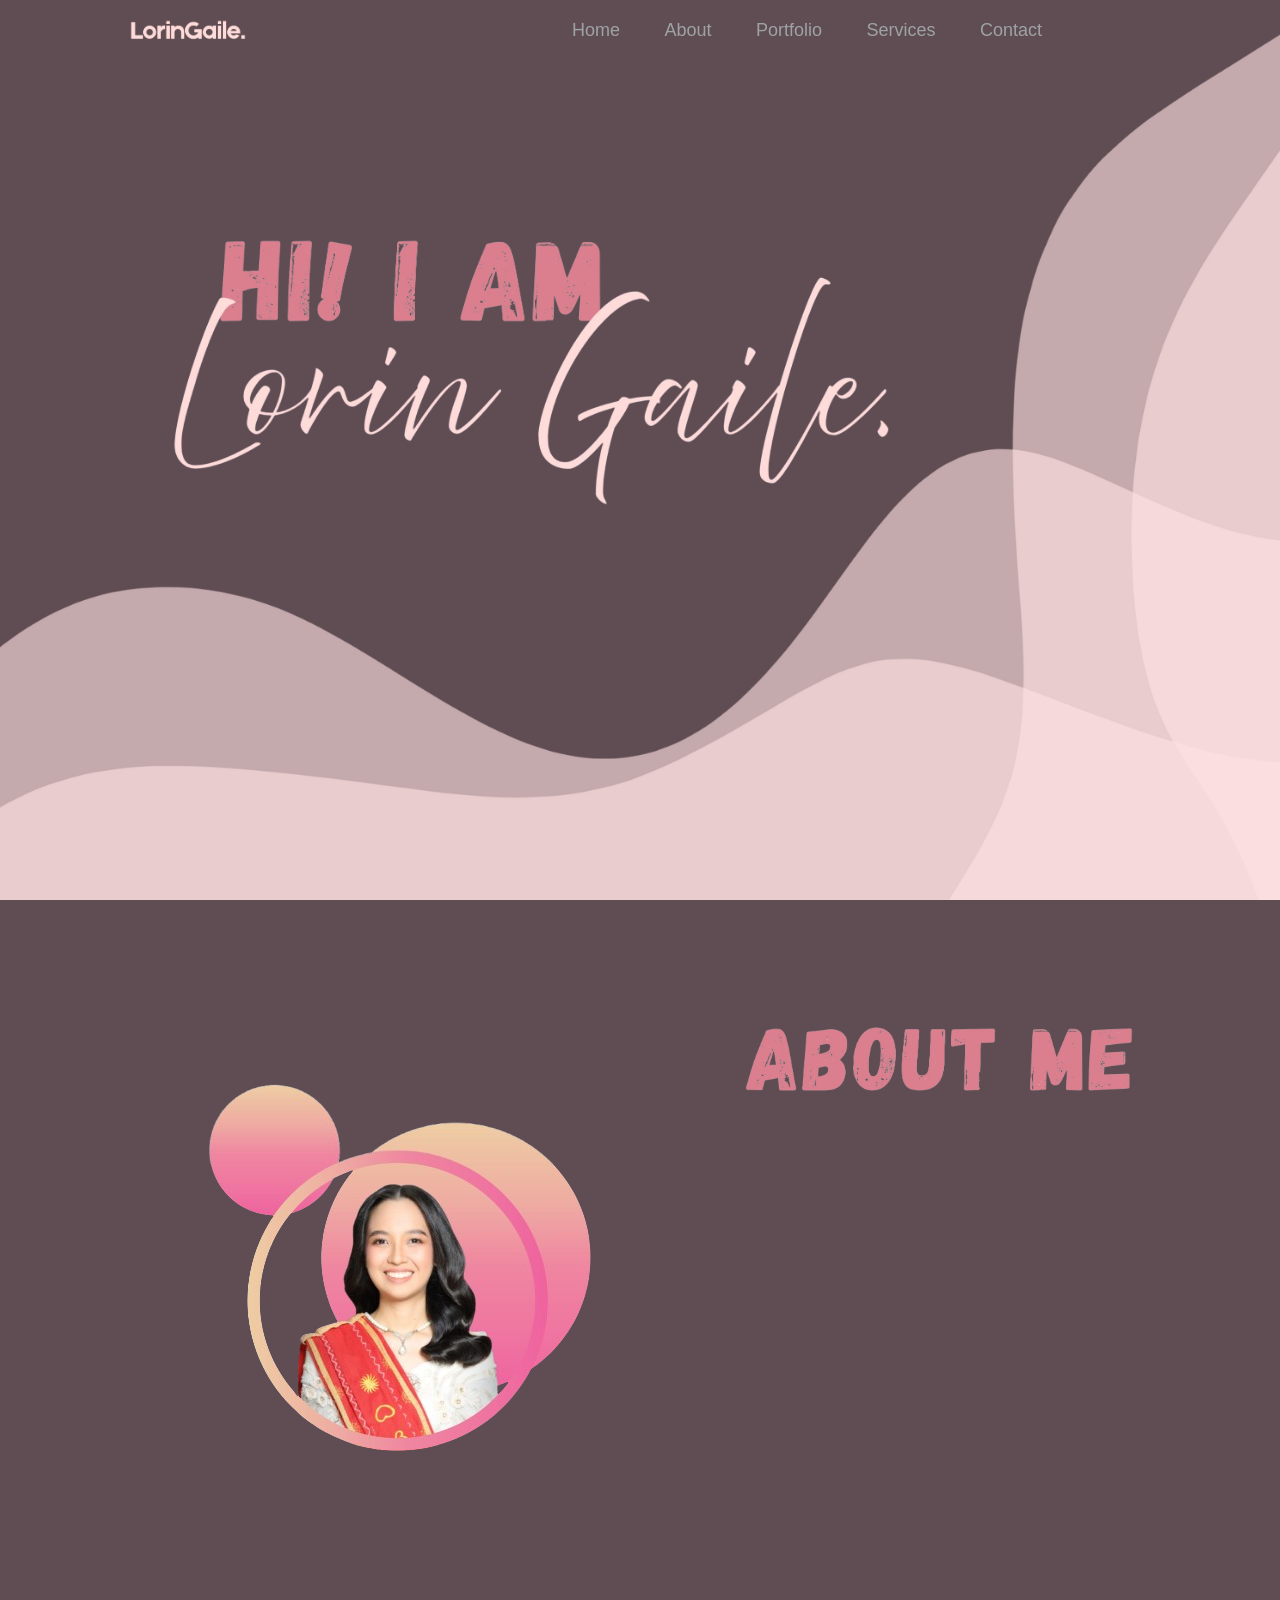
==== index.html @ 3f347f38 "Initial Commit" ====
<!DOCTYPE html>
<html lang="en">
<head>
    <meta charset="UTF-8">
    <meta name="viewport" content="width=device-width, initial-scale=1.0">
    <title>Lorin Gaile's Portfolio Website</title>
    <link rel="stylesheet" href="style.css">
</head>
<body>
    <div id="header">
        <div class="container">
            <nav>
                <img src="images/logo_name/LorinGaile_SoftBlush1-removebg-preview.png" class="logo">
                 <ul>
                    <a href="#"><li>Home</li></a>
                    <a href="#"><li>About</li></a>
                    <a href="#"><li>Portfolio</li></a>
                    <a href="#"><li>Services</li></a>
                    <a href="#"><li>Contact</li></a>
                 </ul>
            </nav>
            <div class="dashboard-text">
                <img src="images/dashb_text/hi-removebg-preview.png" class="hi">
                <img src="images/dashb_text/lorin_gaile-removebg-preview.png" class="name">
            </div>
        </div>
    </div>
    <!-- about section -->
    <div id="about">
        <div class="container2">
            <div class="row">
                <div class="about-col-1">
                    <img src="images/about_me/self-photo.png">
                </div>
                <div class="about-col-2">
                    <img src="images/about_me/about-me.png">
                    
                </div>
            </div>
        </div>
    </div>

</body>
</html>
---- style.css ----
*{
    margin: 0;
    padding: 0;
    font-family: 'Poppins', sans-serif;
    box-sizing: border-box;
}

body{
    background-color: #604D53;
    color: #FFF;
}

/* id="header" */
#header{
    width: 100%;
    height: 100vh;
    background-image: url(images/wave_design/5.png);
    background-size: cover;
    background-position: center;
}

/* header container */
.container{
    padding: 10px 10%;
}

/* to make the nav tabs side by side with the logo */
nav{
    display: flex;
    align-items: center;
    justify-content: space-between;
    flex-wrap: wrap;
}

/* logo sizing */
.logo{
    width: 120px;
}

/* listing the nav tabs */
nav ul li{
    display: inline-block;
    list-style: none;
    margin: 10px 20px;
}

/* moving the nav tabs a little bit to the left; should use margin-left if i want to move it to the right */
nav ul{
    margin-right: 90px;
}

/* nav link styling */
nav ul a li{
    color: #9da3a4;
    text-decoration: none;
    font-size: 18px;
    position: relative;
}

/* setting the nav tabs to effects it will have */
nav ul a li::after{
    content: '';
    width: 0;
    height: 3px;
    background-color: #db7f8e;
    position: absolute;
    left: 0;
    bottom: -6px;
    transition: 0.5s;
}

/* effect when cursor hover */
nav ul a li:hover::after{
    width: 100%;
}

/* setting the divider size for the dashboard text */
.dashboard-text{
    margin-top: 20%;
    position: relative;
    width: 400px;
}

/* higher z-index means being in front; text-wrapping heirarchy */
/* for "Hi! I am" */
.dashboard-text .hi{
    width: 405px;
    position: relative;
    bottom: 27px;
    left: 82px;
    z-index: 1;
}

/* for "Lorin Gaile" */
.dashboard-text .name{
    width: 750px;
    position: absolute;
    top: 10px;
    left: 30px;
    z-index: 2;
}

/* ----about page---- */
#about{
    padding: 80px 0;
    width: 100%;
    height: 100vh;
}


.row{
    display: flex;
    justify-content: space-between;
    flex-wrap: wrap;
}

.about-col-1{
    flex-basis: 50%;
}

.about-col-1 img{
    width: 500px;
    bottom: 20px;
    position: relative;
    top: 60px;
    left: 150px;
}

.about-col-2{
    flex-basis: 50%;
}

.about-col-2 img{
    width: 400px;
    left: 100px;
    position: relative;
    top: 40px;
}
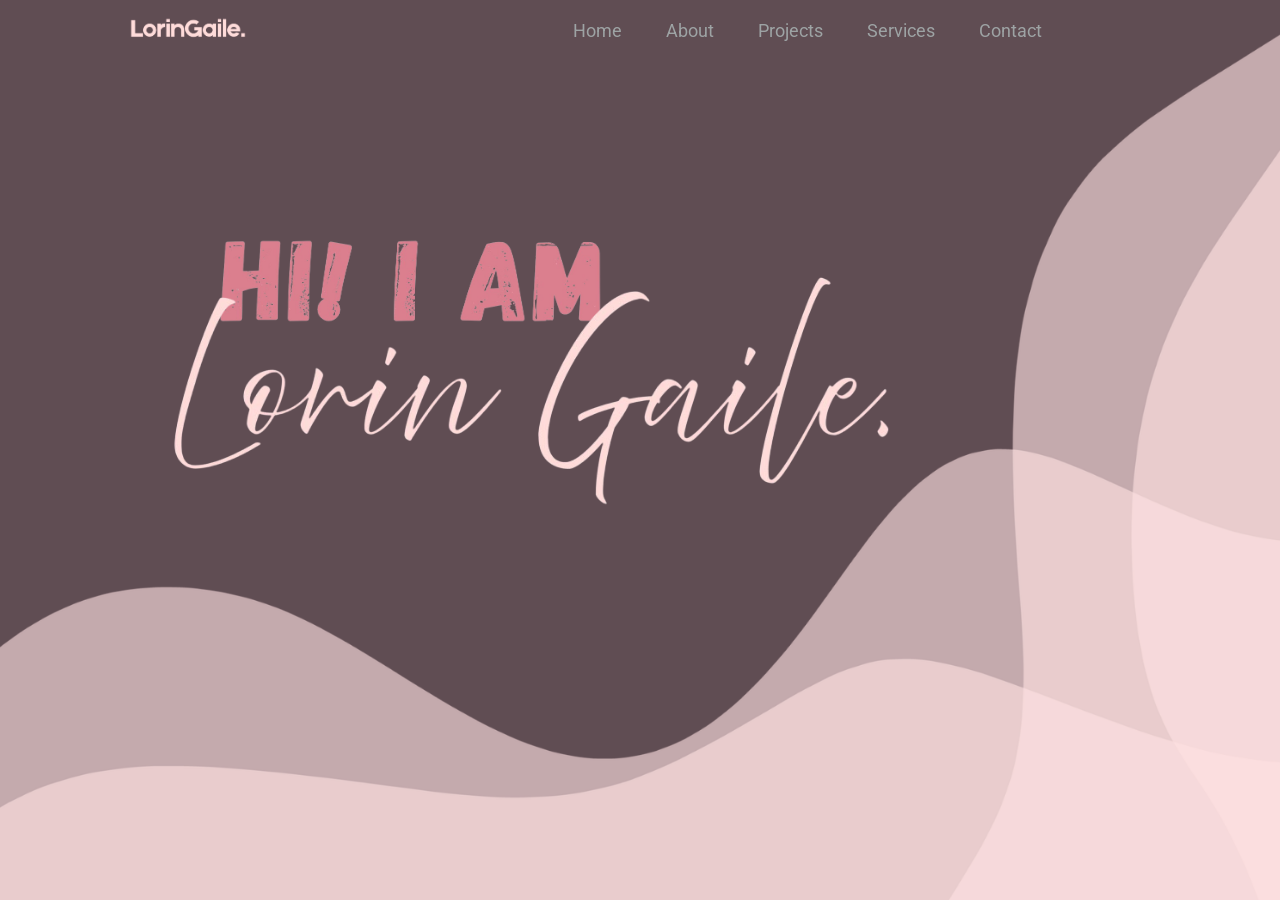
==== commit d07a9c18: "Index: linked the nav buttons; About: made a separate page for 'about' and made the 'educ', 'skills'" ====
--- a/index.html
+++ b/index.html
@@ -5,19 +5,24 @@
     <meta name="viewport" content="width=device-width, initial-scale=1.0">
     <title>Lorin Gaile's Portfolio Website</title>
     <link rel="stylesheet" href="style.css">
+    <link rel="preconnect" href="https://fonts.googleapis.com">
+    <link rel="preconnect" href="https://fonts.gstatic.com" crossorigin>
+    <link href="https://fonts.googleapis.com/css2?family=Roboto:ital,wght@0,100..900;1,100..900&display=swap" rel="stylesheet">
 </head>
 <body>
     <div id="header">
         <div class="container">
             <nav>
-                <img src="images/logo_name/LorinGaile_SoftBlush1-removebg-preview.png" class="logo">
-                 <ul>
-                    <a href="#"><li>Home</li></a>
-                    <a href="#"><li>About</li></a>
-                    <a href="#"><li>Portfolio</li></a>
-                    <a href="#"><li>Services</li></a>
-                    <a href="#"><li>Contact</li></a>
-                 </ul>
+                <a href="index.html"><img src="images/logo_name/LorinGaile_SoftBlush1-removebg-preview.png" class="logo"></a>
+                <div class="nav-links" id="navLinks">
+                    <ul>
+                        <a href="index.html"><li>Home</li></a>
+                        <a href="about.html"><li>About</li></a>
+                        <a href="projects.html"><li>Projects</li></a>
+                        <a href="services.html"><li>Services</li></a>
+                        <a href="contact.html"><li>Contact</li></a>
+                    </ul>
+                </div>
             </nav>
             <div class="dashboard-text">
                 <img src="images/dashb_text/hi-removebg-preview.png" class="hi">
@@ -25,20 +30,7 @@
             </div>
         </div>
     </div>
-    <!-- about section -->
-    <div id="about">
-        <div class="container2">
-            <div class="row">
-                <div class="about-col-1">
-                    <img src="images/about_me/self-photo.png">
-                </div>
-                <div class="about-col-2">
-                    <img src="images/about_me/about-me.png">
-                    
-                </div>
-            </div>
-        </div>
-    </div>
 
+    <!-- <script src="script.js"></script> -->
 </body>
 </html>
--- a/style.css
+++ b/style.css
@@ -1,7 +1,7 @@
 *{
     margin: 0;
     padding: 0;
-    font-family: 'Poppins', sans-serif;
+    font-family: 'Roboto', sans-serif;
     box-sizing: border-box;
 }
 
@@ -56,7 +56,7 @@
     font-size: 18px;
     position: relative;
 }
-
+/* -------------------------------------------- */
 /* setting the nav tabs to effects it will have */
 nav ul a li::after{
     content: '';
@@ -73,6 +73,7 @@
 nav ul a li:hover::after{
     width: 100%;
 }
+/* -------------------------------------------- */
 
 /* setting the divider size for the dashboard text */
 .dashboard-text{
@@ -100,13 +101,12 @@
     z-index: 2;
 }
 
-/* ----about page---- */
+/* ---------------------about page------------------------ */
 #about{
     padding: 80px 0;
     width: 100%;
     height: 100vh;
 }
-
 
 .row{
     display: flex;
@@ -115,7 +115,7 @@
 }
 
 .about-col-1{
-    flex-basis: 50%;
+    flex-basis: 40%;
 }
 
 .about-col-1 img{
@@ -123,16 +123,60 @@
     bottom: 20px;
     position: relative;
     top: 60px;
-    left: 150px;
+    left: 120px;
 }
 
 .about-col-2{
-    flex-basis: 50%;
+    flex-basis: 60%;
+    padding-right: 180px; /* this adds space or margin to the right of the whole page */
 }
 
 .about-col-2 img{
     width: 400px;
-    left: 100px;
+    left: 240px;
     position: relative;
     top: 40px;
+}
+
+.about-col-2 p{
+    position: relative;
+    top: 90px;
+    left: 100px;
+    font-size: 16px;
+    line-height: 1.6;
+}
+
+/* ------buttons for "Education", "Skills, "Experience"--------- */
+.tab-titles{
+    display: flex;
+    margin: 20px 0 40px;
+    align-items: center;
+    justify-content: center;
+    flex-wrap: wrap;
+}
+
+.tab-links{
+    padding: 12px 80px;
+    font-size: 16px;
+    font-weight: 500;
+    cursor: pointer;
+    background-color: #db7f8e;
+    color: #fff;
+    text-align: center;
+}
+
+.tab-links.active-btn{
+    background-color: #c96a7a;  /* darker shade when active */
+}
+
+.tab-links:hover{
+    background-color: #c96a7a;
+}
+
+.tab-contents{
+    display: none;
+}
+
+.tab-contents.active-tab{
+    display: block;
 }
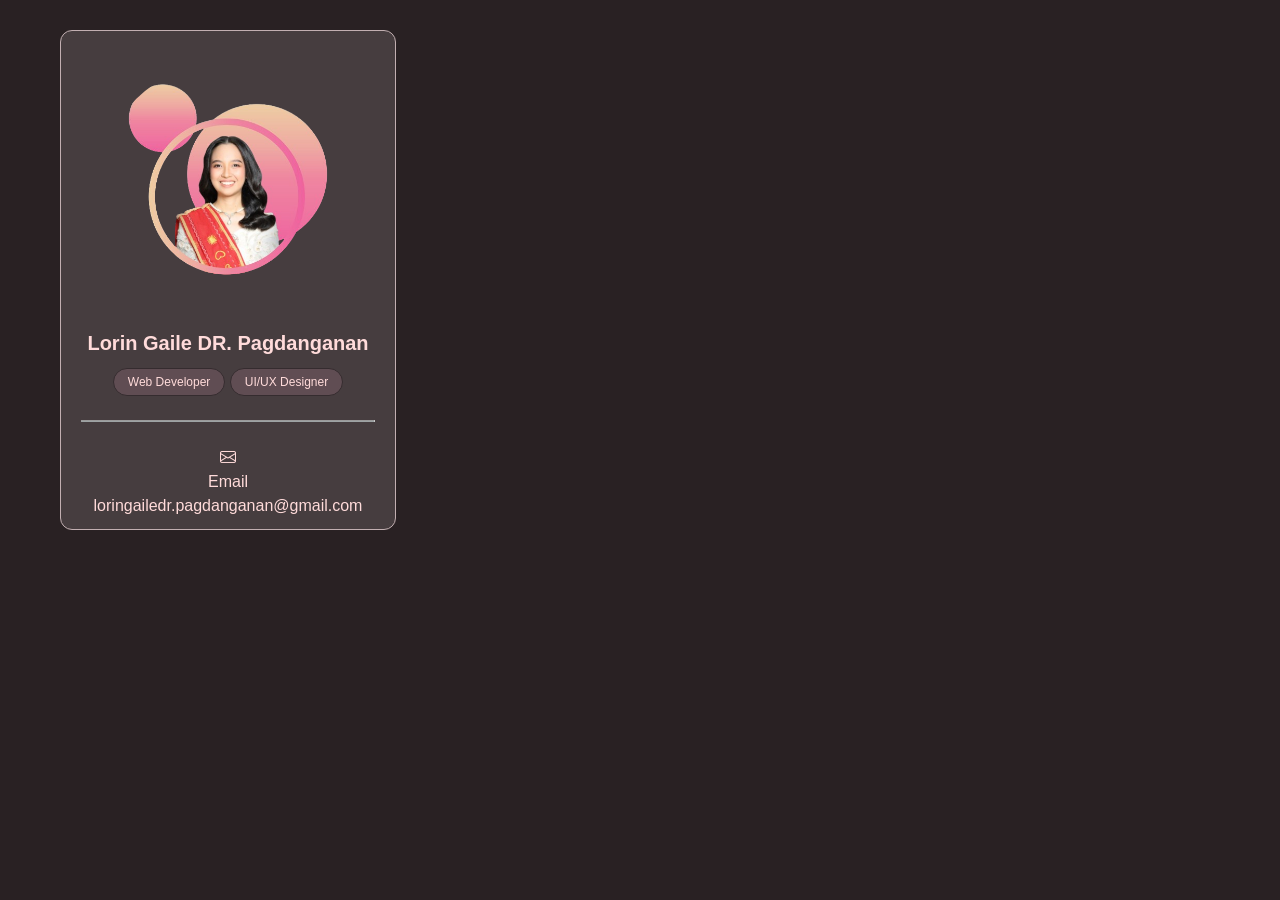
==== commit a840e635: "Remove about page and update index layout and styles" ====
--- a/index.html
+++ b/index.html
@@ -3,34 +3,39 @@
 <head>
     <meta charset="UTF-8">
     <meta name="viewport" content="width=device-width, initial-scale=1.0">
-    <title>Lorin Gaile's Portfolio Website</title>
+    <title>Lorin Gaile | Portfolio</title>
     <link rel="stylesheet" href="style.css">
-    <link rel="preconnect" href="https://fonts.googleapis.com">
-    <link rel="preconnect" href="https://fonts.gstatic.com" crossorigin>
-    <link href="https://fonts.googleapis.com/css2?family=Roboto:ital,wght@0,100..900;1,100..900&display=swap" rel="stylesheet">
+    <link rel="stylesheet" href="https://cdn.jsdelivr.net/npm/bootstrap-icons@1.13.1/font/bootstrap-icons.min.css">
 </head>
 <body>
-    <div id="header">
-        <div class="container">
-            <nav>
-                <a href="index.html"><img src="images/logo_name/LorinGaile_SoftBlush1-removebg-preview.png" class="logo"></a>
-                <div class="nav-links" id="navLinks">
-                    <ul>
-                        <a href="index.html"><li>Home</li></a>
-                        <a href="about.html"><li>About</li></a>
-                        <a href="projects.html"><li>Projects</li></a>
-                        <a href="services.html"><li>Services</li></a>
-                        <a href="contact.html"><li>Contact</li></a>
-                    </ul>
-                </div>
-            </nav>
-            <div class="dashboard-text">
-                <img src="images/dashb_text/hi-removebg-preview.png" class="hi">
-                <img src="images/dashb_text/lorin_gaile-removebg-preview.png" class="name">
+    <div class="layout">
+
+        <!-- ======================================== sidebar with picture ========================================== -->
+        
+        <aside class="sidebar">
+            <div class="profile-picture">
+                <img src="images/about_me/self-photo.png" alt="Lorin Gaile DR. Pagdanganan" class="avatar">
+                <h1 class="name">Lorin Gaile DR. Pagdanganan</h1>
+                <span class="role-badge">Web Developer</span>
+                <span class="role-badge">UI/UX Designer</span>
+
+            <hr class="divider">
+
+                <ul class="contact-list">
+                    <div>
+                        <span class="email-icon"><i class="bi bi-envelope"></i></span>
+                        <div>
+                            <p class="label">Email</p>
+                            <p class="value">loringailedr.pagdanganan@gmail.com</p>
+                        </div>
+                    </div>
+                </ul>
             </div>
-        </div>
+        </aside>
+
+        
+
     </div>
-
-    <!-- <script src="script.js"></script> -->
+    
 </body>
 </html>
--- a/style.css
+++ b/style.css
@@ -1,182 +1,66 @@
 *{
     margin: 0;
     padding: 0;
-    font-family: 'Roboto', sans-serif;
+    font-family: 'Poppins', sans-serif;
     box-sizing: border-box;
 }
 
 body{
-    background-color: #604D53;
-    color: #FFF;
+    background: #292123;
+    color: #ffdbda;
+    line-height: 1.5;
 }
 
-/* id="header" */
-#header{
-    width: 100%;
-    height: 100vh;
-    background-image: url(images/wave_design/5.png);
-    background-size: cover;
-    background-position: center;
+/* ============ layout ================ */
+.layout {
+  display: flex;
+  min-height: 100vh;
+  max-width: 1200px;
+  margin: 0 auto;
 }
 
-/* header container */
-.container{
-    padding: 10px 10%;
+/* ============ sidebar ================ */
+.sidebar {
+  width: 280px;
+  flex-shrink: 0;
+  padding: 30px 20px;
 }
 
-/* to make the nav tabs side by side with the logo */
-nav{
-    display: flex;
-    align-items: center;
-    justify-content: space-between;
-    flex-wrap: wrap;
+.profile-picture {
+  background: #463d3f;
+  border: 1px solid #c2afb1;
+  border-radius: 12px;
+  padding: 30px 20px;
+  text-align: center;
+  position: sticky;
+  top: 30px;
+  height: 500px;
+  width: 140%;
 }
 
-/* logo sizing */
-.logo{
-    width: 120px;
+.avatar {
+  width: 260px;
+  height: 260px;
+  object-fit: cover;
+  border-radius: 50%;
 }
 
-/* listing the nav tabs */
-nav ul li{
-    display: inline-block;
-    list-style: none;
-    margin: 10px 20px;
+.name {
+  font-size: 20px;
+  font-weight: 600;
+  margin-bottom: 10px;
 }
 
-/* moving the nav tabs a little bit to the left; should use margin-left if i want to move it to the right */
-nav ul{
-    margin-right: 90px;
+.role-badge {
+  display: inline-block;
+  background: #604D53;
+  border: 1px solid #352c2f;
+  padding: 4px 14px;
+  border-radius: 20px;
+  font-size: 12px;
 }
 
-/* nav link styling */
-nav ul a li{
-    color: #9da3a4;
-    text-decoration: none;
-    font-size: 18px;
-    position: relative;
-}
-/* -------------------------------------------- */
-/* setting the nav tabs to effects it will have */
-nav ul a li::after{
-    content: '';
-    width: 0;
-    height: 3px;
-    background-color: #db7f8e;
-    position: absolute;
-    left: 0;
-    bottom: -6px;
-    transition: 0.5s;
-}
-
-/* effect when cursor hover */
-nav ul a li:hover::after{
-    width: 100%;
-}
-/* -------------------------------------------- */
-
-/* setting the divider size for the dashboard text */
-.dashboard-text{
-    margin-top: 20%;
-    position: relative;
-    width: 400px;
-}
-
-/* higher z-index means being in front; text-wrapping heirarchy */
-/* for "Hi! I am" */
-.dashboard-text .hi{
-    width: 405px;
-    position: relative;
-    bottom: 27px;
-    left: 82px;
-    z-index: 1;
-}
-
-/* for "Lorin Gaile" */
-.dashboard-text .name{
-    width: 750px;
-    position: absolute;
-    top: 10px;
-    left: 30px;
-    z-index: 2;
-}
-
-/* ---------------------about page------------------------ */
-#about{
-    padding: 80px 0;
-    width: 100%;
-    height: 100vh;
-}
-
-.row{
-    display: flex;
-    justify-content: space-between;
-    flex-wrap: wrap;
-}
-
-.about-col-1{
-    flex-basis: 40%;
-}
-
-.about-col-1 img{
-    width: 500px;
-    bottom: 20px;
-    position: relative;
-    top: 60px;
-    left: 120px;
-}
-
-.about-col-2{
-    flex-basis: 60%;
-    padding-right: 180px; /* this adds space or margin to the right of the whole page */
-}
-
-.about-col-2 img{
-    width: 400px;
-    left: 240px;
-    position: relative;
-    top: 40px;
-}
-
-.about-col-2 p{
-    position: relative;
-    top: 90px;
-    left: 100px;
-    font-size: 16px;
-    line-height: 1.6;
-}
-
-/* ------buttons for "Education", "Skills, "Experience"--------- */
-.tab-titles{
-    display: flex;
-    margin: 20px 0 40px;
-    align-items: center;
-    justify-content: center;
-    flex-wrap: wrap;
-}
-
-.tab-links{
-    padding: 12px 80px;
-    font-size: 16px;
-    font-weight: 500;
-    cursor: pointer;
-    background-color: #db7f8e;
-    color: #fff;
-    text-align: center;
-}
-
-.tab-links.active-btn{
-    background-color: #c96a7a;  /* darker shade when active */
-}
-
-.tab-links:hover{
-    background-color: #c96a7a;
-}
-
-.tab-contents{
-    display: none;
-}
-
-.tab-contents.active-tab{
-    display: block;
+.divider {
+  border-bottom: 1px solid #9DA3A4;
+  margin: 24px 0;
 }
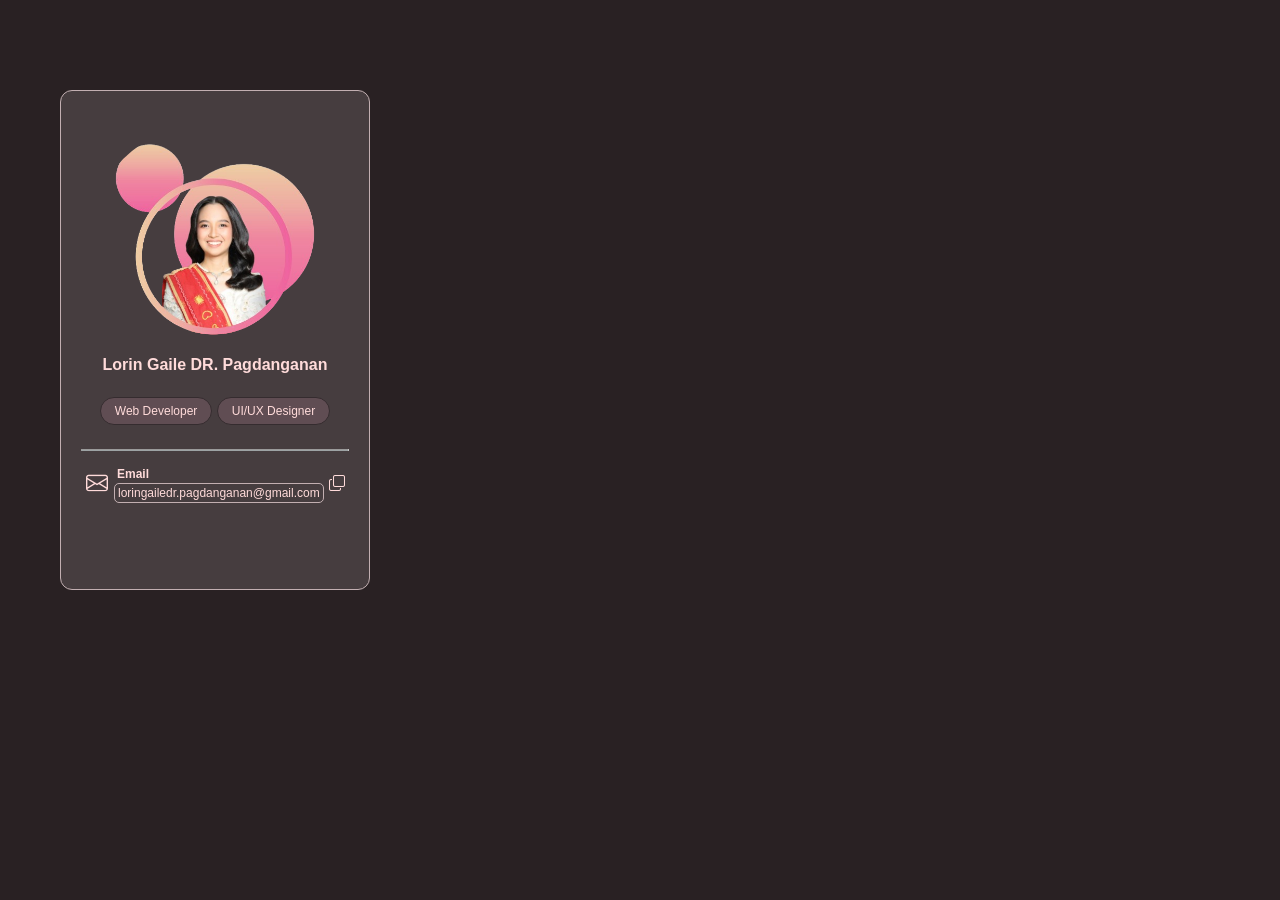
==== commit 88042cdd: "Update contact section layout and styles; add copy" ====
--- a/index.html
+++ b/index.html
@@ -22,18 +22,23 @@
             <hr class="divider">
 
                 <ul class="contact-list">
-                    <div>
+                    <li class="contact-item">
                         <span class="email-icon"><i class="bi bi-envelope"></i></span>
                         <div>
-                            <p class="label">Email</p>
-                            <p class="value">loringailedr.pagdanganan@gmail.com</p>
+                            <span class="label">Email</span>
+                            <div>
+                                <p class="value">loringailedr.pagdanganan@gmail.com</p>
+                            </div>
                         </div>
-                    </div>
+                        <div>
+                        <span class ="copy-icon"><i class="bi bi-copy"></i></span>
+                        </div>
+                    </li>
                 </ul>
             </div>
         </aside>
 
-        
+        <!-- ======================================== main content ========================================== -->
 
     </div>
     
--- a/style.css
+++ b/style.css
@@ -21,9 +21,10 @@
 
 /* ============ sidebar ================ */
 .sidebar {
-  width: 280px;
+  width: 350px;
   flex-shrink: 0;
-  padding: 30px 20px;
+  padding: 90px 20px 30px;
+  
 }
 
 .profile-picture {
@@ -34,8 +35,9 @@
   text-align: center;
   position: sticky;
   top: 30px;
+  /* margin-bottom: 30px; */
   height: 500px;
-  width: 140%;
+  width: 310px;
 }
 
 .avatar {
@@ -46,9 +48,10 @@
 }
 
 .name {
-  font-size: 20px;
+  font-size: 16px;
   font-weight: 600;
   margin-bottom: 10px;
+  margin-top: -35px;
 }
 
 .role-badge {
@@ -58,9 +61,56 @@
   padding: 4px 14px;
   border-radius: 20px;
   font-size: 12px;
+  position: relative;
+  bottom: -10px;
 }
 
 .divider {
   border-bottom: 1px solid #9DA3A4;
   margin: 24px 0;
-}+  position: relative;
+  bottom: -10px;
+}
+
+.contact-list {
+  list-style: none;
+  text-align: left;
+  font-size: 10px;
+}
+
+.contact-item {
+  display: flex;
+  align-items: center;
+  margin-bottom: 10px;
+}
+
+.contact-item .email-icon {
+  margin-right: 6px;
+  margin-left: 5px;
+  font-size: 22px;
+}
+
+.contact-item .label {
+  font-weight: bold;
+  font-size: 12px;
+  margin-left: 3px;
+}
+
+.contact-item .value {
+  font-size: 12px;
+  border: 1px solid #c2afb1;
+  border-radius: 5px;
+  padding: 0 3px
+}
+
+.contact-item .copy-icon {
+  margin-left: 5px;
+  font-size: 16px;
+
+  /* cursor: pointer; */
+  
+}
+
+
+
+
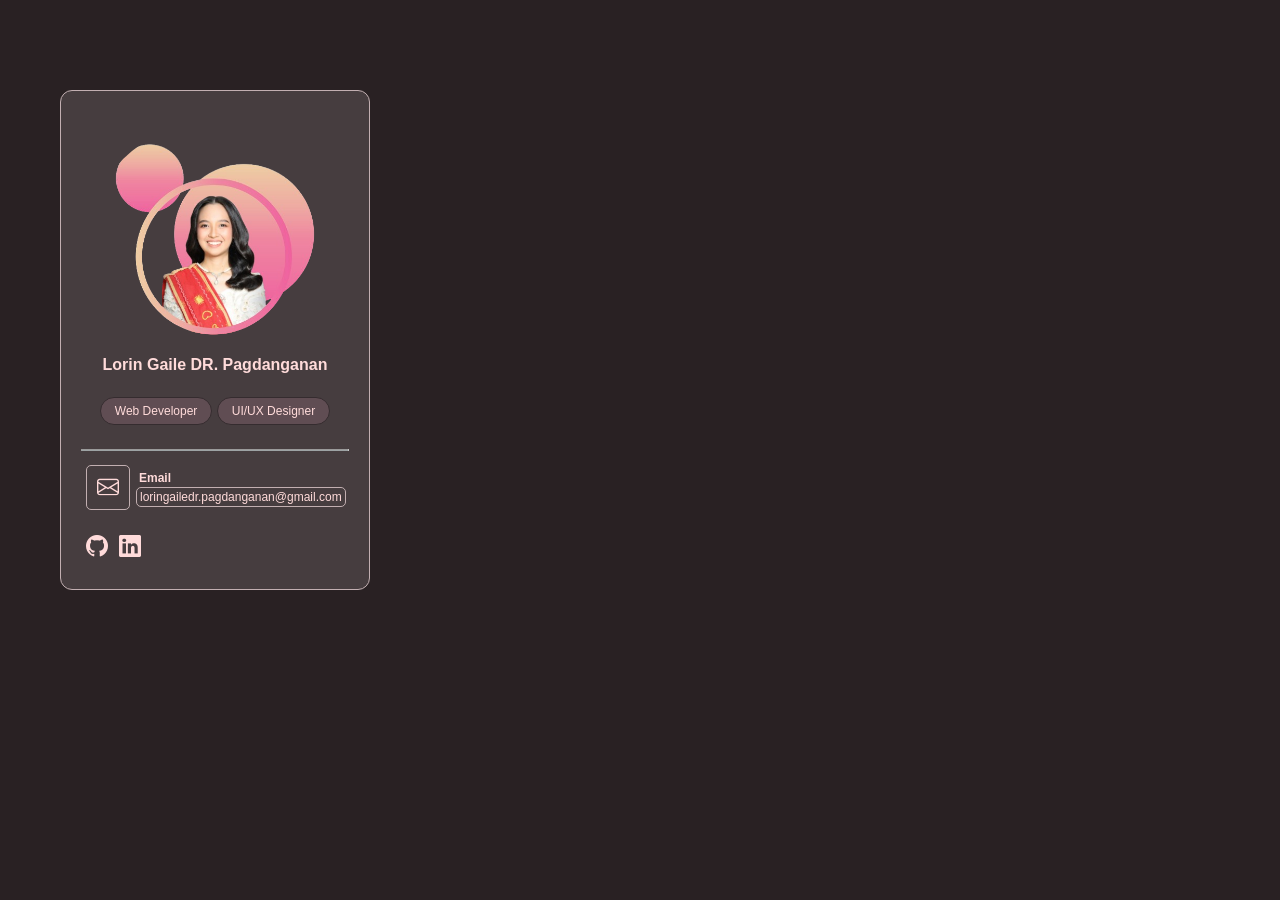
==== commit 8e20bccc: "Update contact section: add GitHub and LinkedIn icons; remove copy functionality" ====
--- a/index.html
+++ b/index.html
@@ -30,9 +30,10 @@
                                 <p class="value">loringailedr.pagdanganan@gmail.com</p>
                             </div>
                         </div>
-                        <div>
-                        <span class ="copy-icon"><i class="bi bi-copy"></i></span>
-                        </div>
+                    </li>
+                    <li class="other-contact-item">
+                        <span class = "github-icon"><i class="bi bi-github"></i></span>
+                        <span class = "linkedin-icon"><i class="bi bi-linkedin"></i></span>
                     </li>
                 </ul>
             </div>
@@ -40,6 +41,12 @@
 
         <!-- ======================================== main content ========================================== -->
 
+        <aside class = "main-content">
+            <div class = "main-tabs">
+                <span class = ""></span>
+            </div>
+        </aside>
+
     </div>
     
 </body>
--- a/style.css
+++ b/style.css
@@ -24,9 +24,9 @@
   width: 350px;
   flex-shrink: 0;
   padding: 90px 20px 30px;
-  
 }
 
+/* ============ profile picture ================ */
 .profile-picture {
   background: #463d3f;
   border: 1px solid #c2afb1;
@@ -47,6 +47,7 @@
   border-radius: 50%;
 }
 
+/* ============== name ================ */
 .name {
   font-size: 16px;
   font-weight: 600;
@@ -54,6 +55,7 @@
   margin-top: -35px;
 }
 
+/* ============== role badges under name ================ */
 .role-badge {
   display: inline-block;
   background: #604D53;
@@ -72,6 +74,7 @@
   bottom: -10px;
 }
 
+/* ============== contact list under ng divider ================ */
 .contact-list {
   list-style: none;
   text-align: left;
@@ -84,18 +87,24 @@
   margin-bottom: 10px;
 }
 
+/* =============== email icon ================ */
 .contact-item .email-icon {
   margin-right: 6px;
   margin-left: 5px;
   font-size: 22px;
+  border: 1px solid #c2afb1;
+  border-radius: 5px;
+  padding: 5px 10px;
 }
 
+/* ==== "Email" ==== */
 .contact-item .label {
   font-weight: bold;
   font-size: 12px;
   margin-left: 3px;
 }
 
+/* ==== email address ==== */
 .contact-item .value {
   font-size: 12px;
   border: 1px solid #c2afb1;
@@ -103,14 +112,32 @@
   padding: 0 3px
 }
 
+/* ==== copy icon beside email address ==== */
 .contact-item .copy-icon {
   margin-left: 5px;
   font-size: 16px;
+  position: relative;
+  top: 9px;
+}
 
-  /* cursor: pointer; */
-  
+/* ==== div below email ==== */
+.other-contact-item {
+  display: flex;
+  align-items: center;
+  margin-bottom: 10px;
+  margin-top: 20px;
+}
+
+.other-contact-item .github-icon {
+  margin-right: 6px;
+  margin-left: 5px;
+  font-size: 22px;
+}
+
+.other-contact-item .linkedin-icon {
+  margin-right: 6px;
+  margin-left: 5px;
+  font-size: 22px;
 }
 
 
-
-
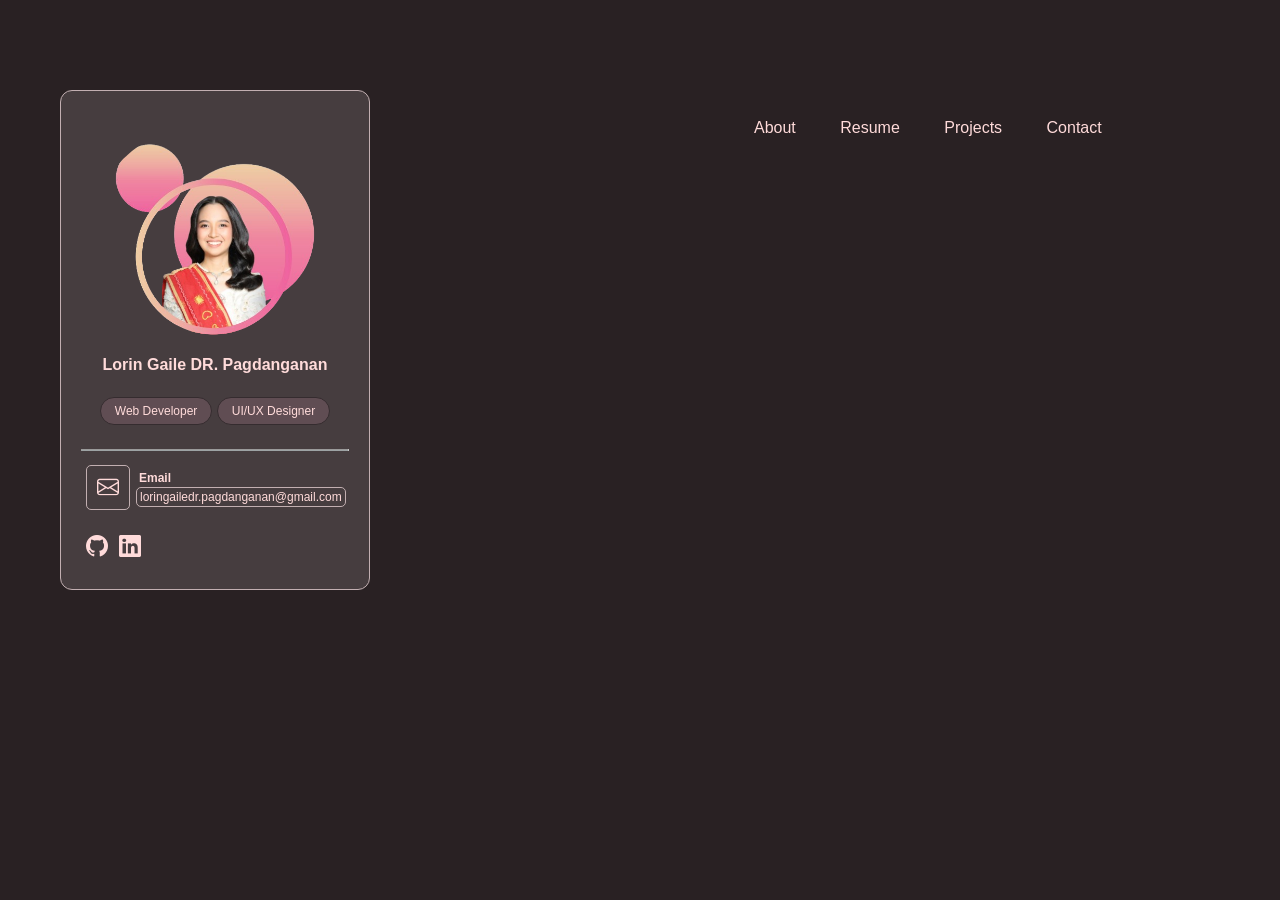
==== commit b89d71b5: "Add navigation tabs to main content section and style updates" ====
--- a/index.html
+++ b/index.html
@@ -43,11 +43,18 @@
 
         <aside class = "main-content">
             <div class = "main-tabs">
-                <span class = ""></span>
+                <nav>
+                    <ul class="nav-links">
+                        <li class="tab-content"><a href="">About</a></li>
+                        <li class="tab-content"><a href="">Resume</a></li>
+                        <li class="tab-content"><a href="">Projects</a></li>
+                        <li class="tab-content"><a href="">Contact</a></li>
+                    </ul>
+                </nav>
             </div>
         </aside>
 
     </div>
-    
+
 </body>
 </html>
--- a/style.css
+++ b/style.css
@@ -140,4 +140,52 @@
   font-size: 22px;
 }
 
+.main-content {
+  width: 800px;
+  flex-shrink: 0;
+  padding: 90px 20px 30px;
+}
 
+/* ===================== navigation tabs ========================== */
+nav {
+  display: flex;
+  justify-content: space-between;
+  align-items: center;
+  flex-wrap: wrap;
+  padding: 16px 24px;
+}
+
+nav ul li {
+  display: inline-block;
+  list-style: none;
+  margin: 10px 20px;
+  position: relative;
+  left: 300px;
+}
+
+nav ul li a {
+  text-decoration: none;
+  color: #ffdbda;
+  font-size: 16px;
+  position: relative;
+}
+
+nav ul li a::after {
+  content: '';
+  width: 0;
+  height: 3px;
+  position: absolute;
+  left: 0;
+  bottom: -6px;
+}
+
+/* nav ul li a:hover::after {
+  width: 100%;
+  background: #ffdbda;
+  transition: 0.5s;
+} */
+
+.navlinks .tab-content {
+  padding: 5px 10px 5px 0;
+  border-right: 1px solid #ffdbda; 
+}
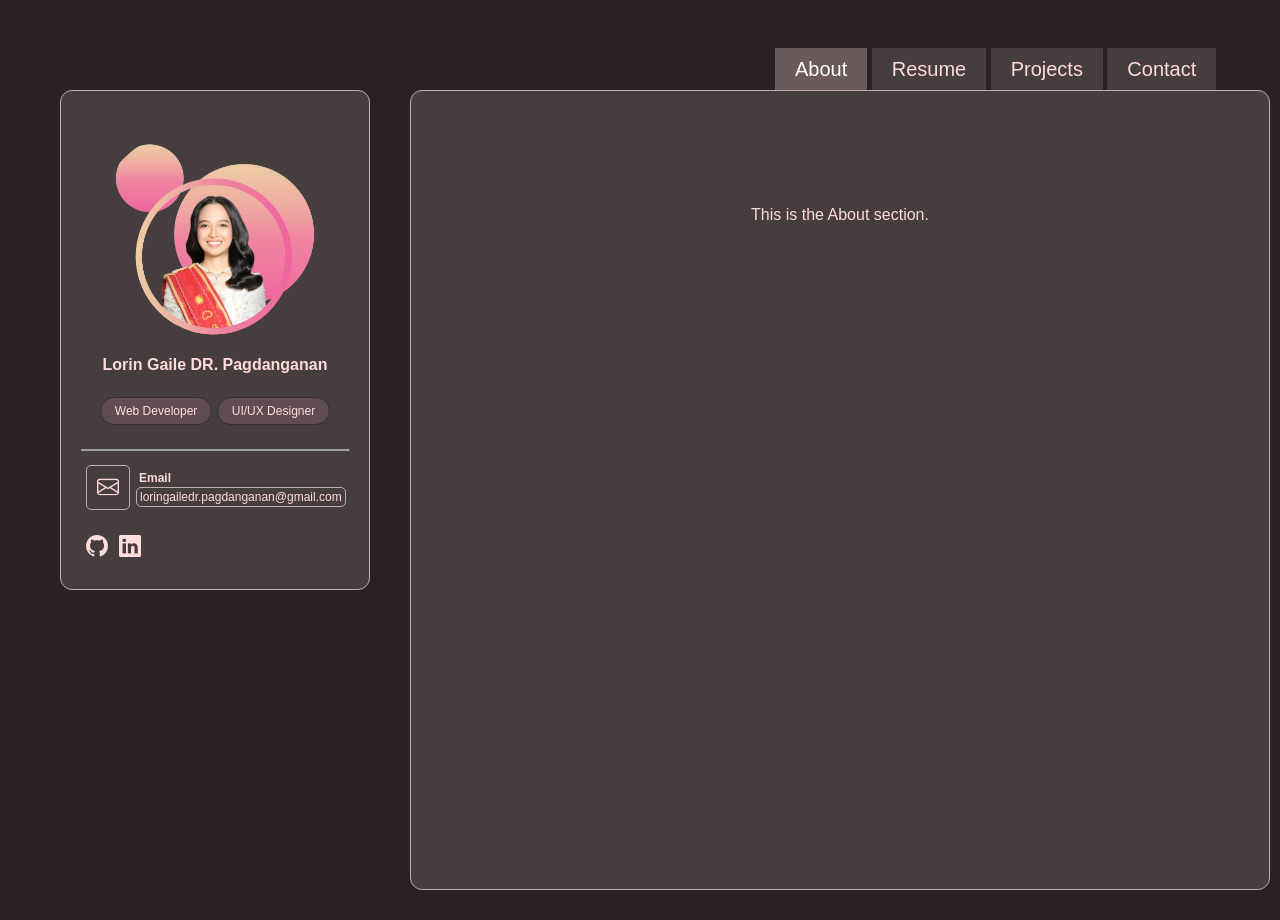
==== commit 75956abc: "Implement tabbed navigation for main content sections and update styles" ====
--- a/index.html
+++ b/index.html
@@ -6,6 +6,10 @@
     <title>Lorin Gaile | Portfolio</title>
     <link rel="stylesheet" href="style.css">
     <link rel="stylesheet" href="https://cdn.jsdelivr.net/npm/bootstrap-icons@1.13.1/font/bootstrap-icons.min.css">
+    <!-- <meta charset="utf-8">
+    <meta name="viewport" content="width=device-width, initial-scale=1">
+    <link href="https://cdn.jsdelivr.net/npm/bootstrap@5.3.8/dist/css/bootstrap.min.css" rel="stylesheet">
+    <script src="https://cdn.jsdelivr.net/npm/bootstrap@5.3.8/dist/js/bootstrap.bundle.min.js"></script> -->
 </head>
 <body>
     <div class="layout">
@@ -45,15 +49,33 @@
             <div class = "main-tabs">
                 <nav>
                     <ul class="nav-links">
-                        <li class="tab-content"><a href="">About</a></li>
-                        <li class="tab-content"><a href="">Resume</a></li>
-                        <li class="tab-content"><a href="">Projects</a></li>
-                        <li class="tab-content"><a href="">Contact</a></li>
+                        <li class="tab-content"><a href="" class = "active" data-tab="about">About</a></li>
+                        <li class="tab-content"><a href="" data-tab="resume">Resume</a></li>
+                        <li class="tab-content"><a href="" data-tab="projects">Projects</a></li>
+                        <li class="tab-content"><a href="" data-tab="contact">Contact</a></li>
                     </ul>
                 </nav>
+
+                <!-- Tab Contents -->
+                <div id="about" class="tab-panel active">
+                <p>This is the About section.</p>
+                </div>
+
+                <div id="resume" class="tab-panel">
+                <p>This is the Resume section.</p>
+                </div>
+
+                <div id="projects" class="tab-panel">
+                <p>This is the Projects section.</p>
+                </div>
+
+                <div id="contact" class="tab-panel">
+                <p>This is the Contact section.</p>
+                </div>
             </div>
         </aside>
 
+        <script src="main.js"></script>
     </div>
 
 </body>
--- a/style.css
+++ b/style.css
@@ -141,7 +141,7 @@
 }
 
 .main-content {
-  width: 800px;
+  width: 900px;
   flex-shrink: 0;
   padding: 90px 20px 30px;
 }
@@ -153,21 +153,37 @@
   align-items: center;
   flex-wrap: wrap;
   padding: 16px 24px;
+  position: relative;
+  bottom: 93px;
+  width: 860px;
 }
 
 nav ul li {
   display: inline-block;
   list-style: none;
-  margin: 10px 20px;
-  position: relative;
-  left: 300px;
+  margin: 10px 0;
+  position: relative;
+  left: 320px;
+  /* bottom: 30px; */
 }
 
 nav ul li a {
   text-decoration: none;
+  background: #463d3f;
   color: #ffdbda;
-  font-size: 16px;
-  position: relative;
+  font-size: 20px;
+  position: relative;
+  padding: 10px 20px;
+}
+
+nav ul li a.active {
+  background: #6b5a5c;   /* lighter background when active */
+  color: #ffffff;         /* brighter font color when active */
+}
+
+nav ul li a:hover {
+  background: #5a4a4c;
+  color: #ffffff;
 }
 
 nav ul li a::after {
@@ -179,13 +195,29 @@
   bottom: -6px;
 }
 
-/* nav ul li a:hover::after {
-  width: 100%;
-  background: #ffdbda;
-  transition: 0.5s;
-} */
-
 .navlinks .tab-content {
   padding: 5px 10px 5px 0;
-  border-right: 1px solid #ffdbda; 
-}+  /* border-right: 1px solid #ffdbda;  */
+}
+
+.tab-panel {
+  display: none;
+}
+
+.tab-panel.active {
+  display: block;
+}
+
+/* =================== main container for the right side ========================== */
+.main-tabs {
+  background: #463d3f;
+  border: 1px solid #c2afb1;
+  border-radius: 12px;
+  padding: 30px 20px;
+  text-align: center;
+  position: sticky;
+  top: 30px;
+  /* margin-bottom: 30px; */
+  height: 800px;
+  width: 860px;
+}
